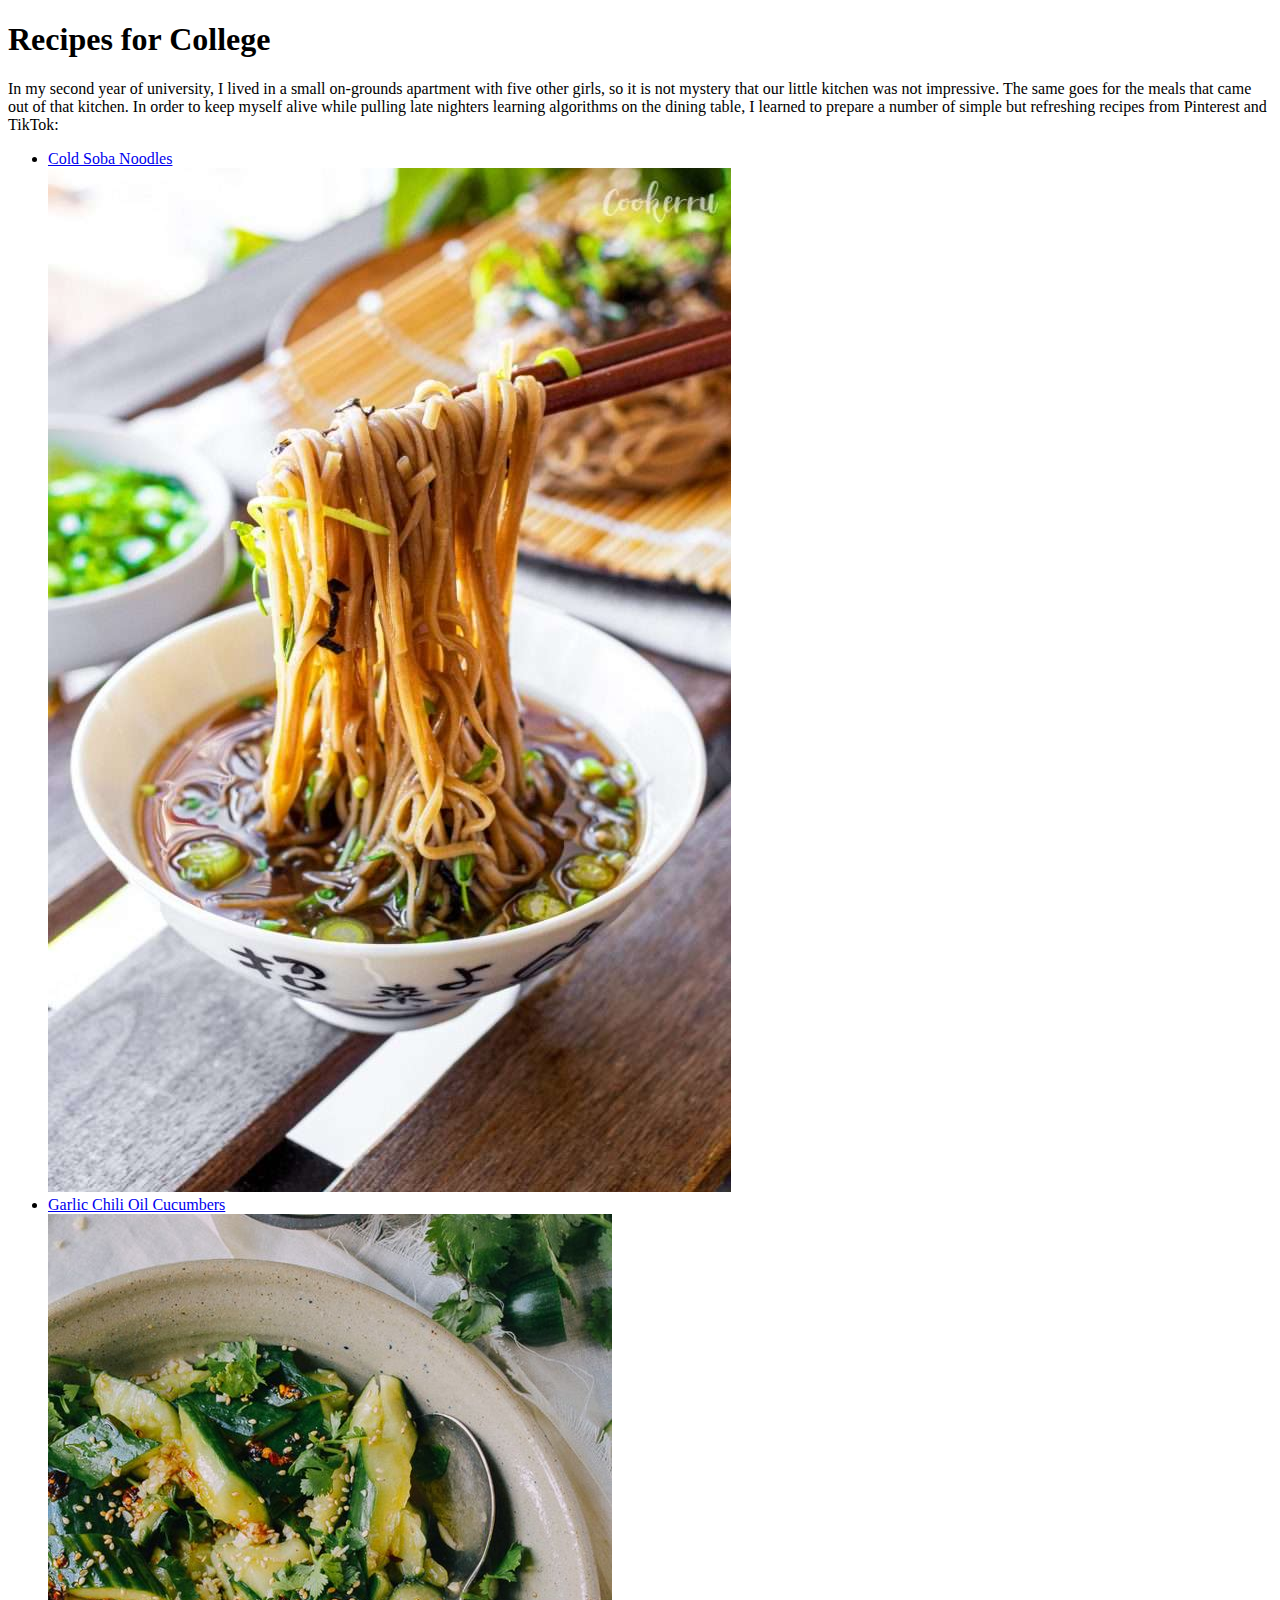
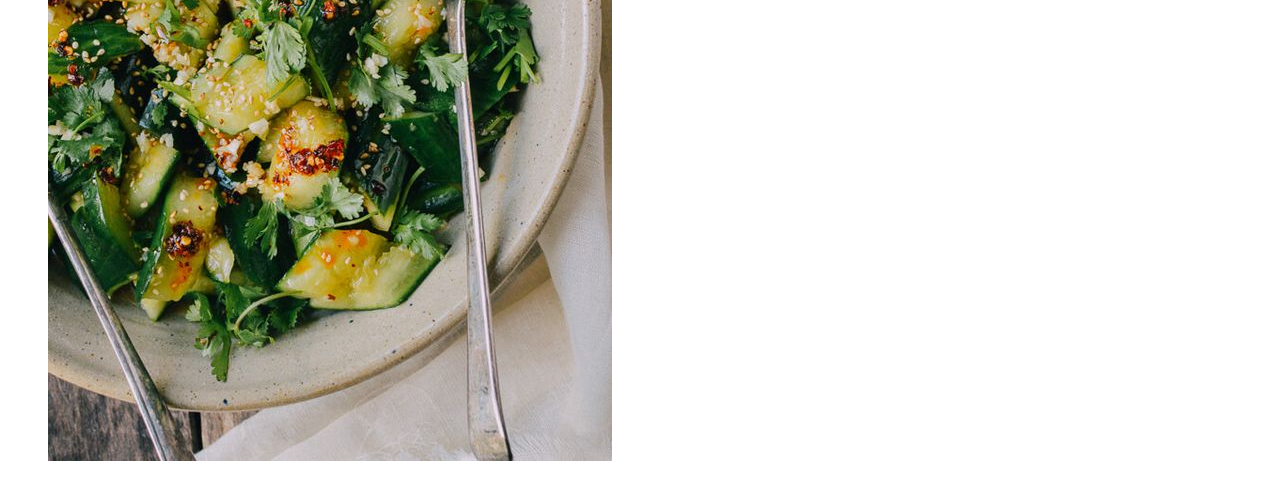
==== index.html @ 3a8f377d "Reformat index.html and start second recipe" ====
<!DOCTYPE html>
<html lang="en">
    <head>
        <meta charset="utf-8">
        <title>Recipes</title>
    </head>
    <body>
        <h1>Recipes for College</h1>
        <p>In my second year of university, I lived in a small on-grounds apartment with five other girls, so it is not mystery that our little kitchen was not impressive.
            The same goes for the meals that came out of that kitchen.
            In order to keep myself alive while pulling late nighters learning algorithms on the dining table, I learned to prepare a number of simple but refreshing recipes from Pinterest and TikTok:
            <ul>
                <li><a href="./recipes/soba.html">Cold Soba Noodles</a></li>
                <a href="./recipes/soba.html"><img src="./images/soba.jpg"></a>
                <li><a href="./recipes/garlicchilicucumber.html">Garlic Chili Oil Cucumbers</a></li>
                <a href="./recipes/garlicchilicucumber.html"><img src="./images/cucumber.jpg"></a>
            </ul>
        </p>
    </body>
</html>
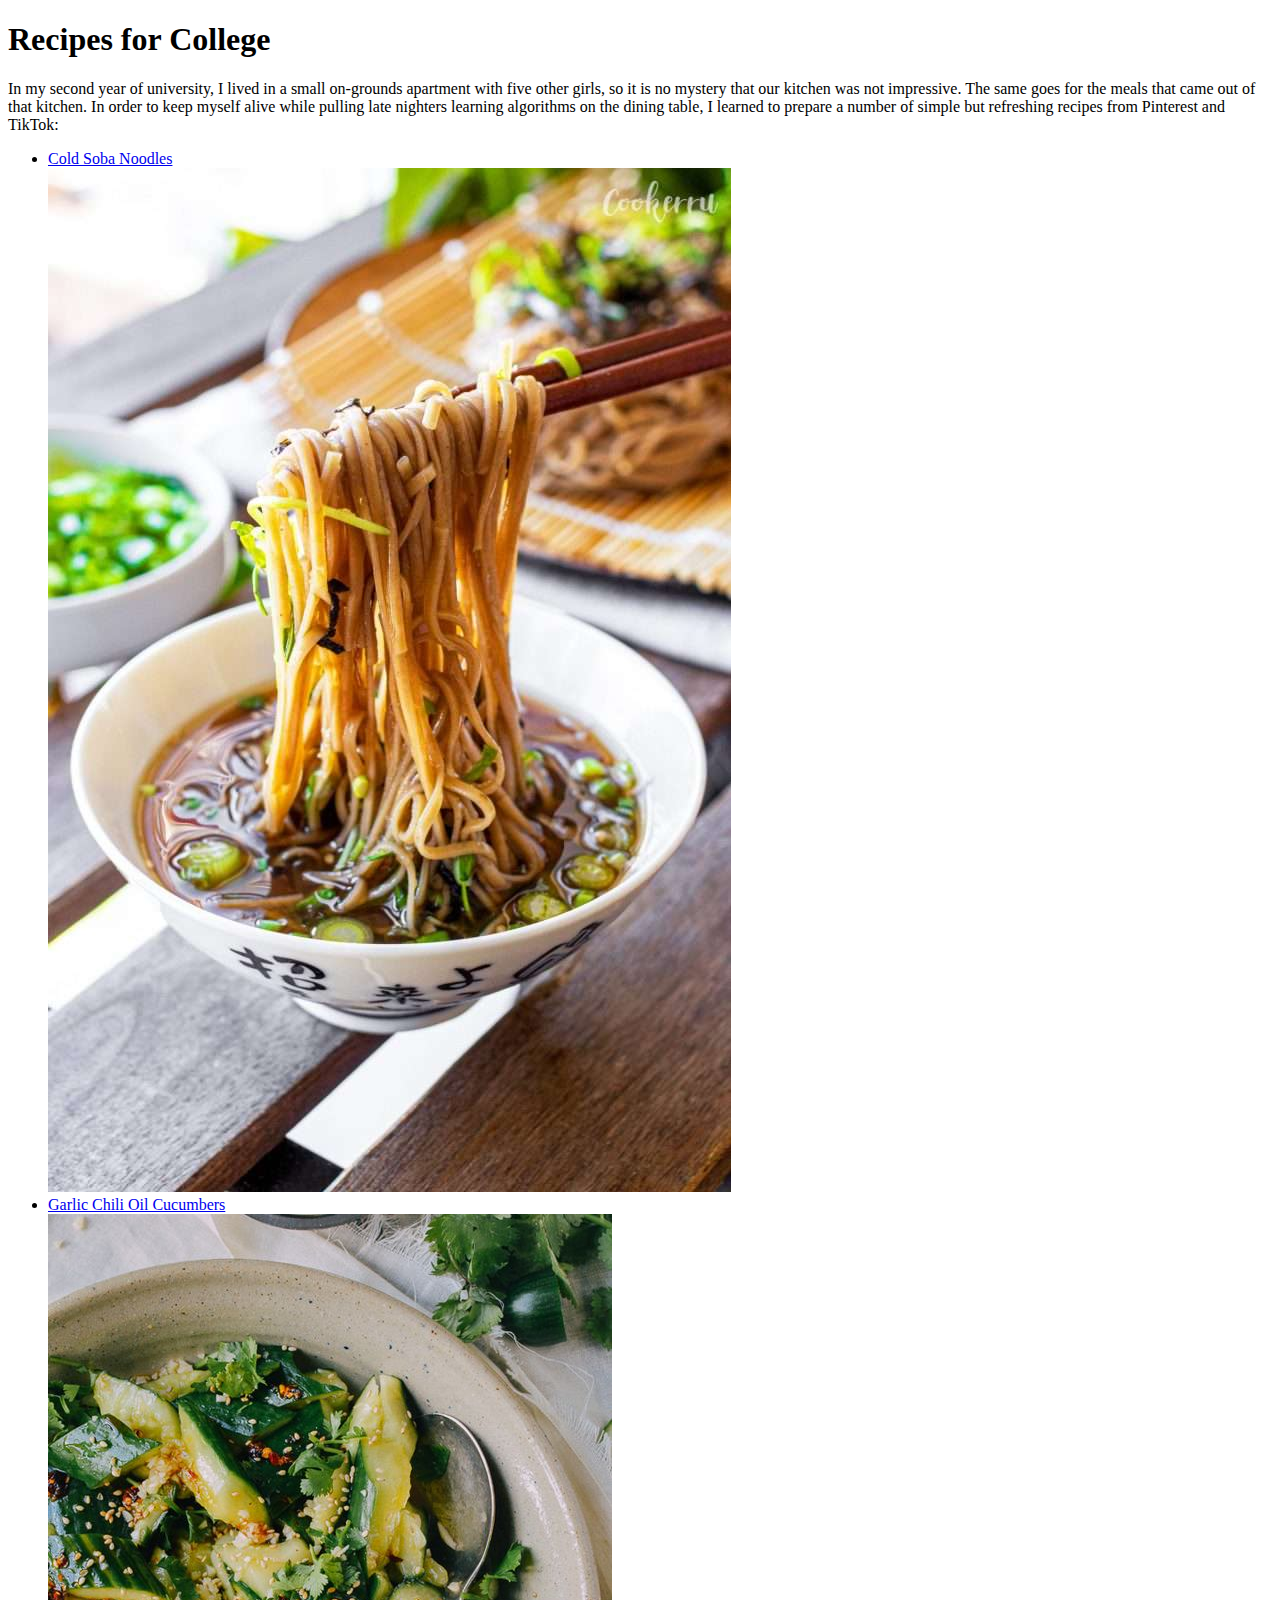
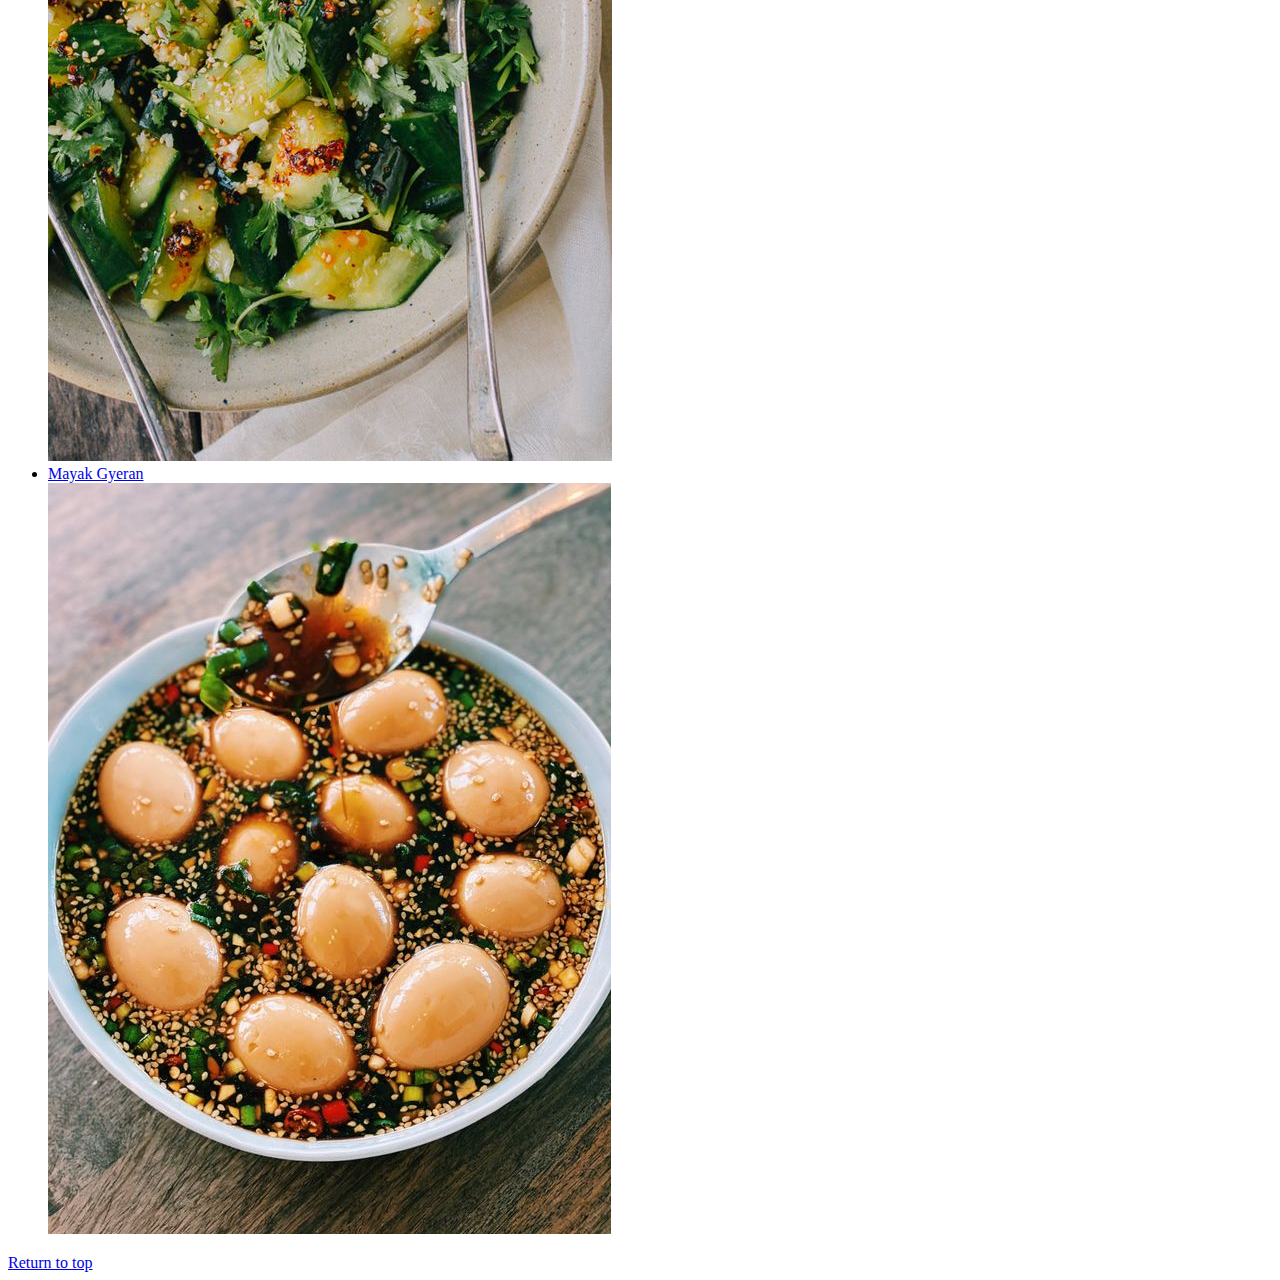
==== commit 34f42605: "Add mayak gyeran image" ====
--- a/index.html
+++ b/index.html
@@ -6,7 +6,7 @@
     </head>
     <body>
         <h1>Recipes for College</h1>
-        <p>In my second year of university, I lived in a small on-grounds apartment with five other girls, so it is not mystery that our little kitchen was not impressive.
+        <p>In my second year of university, I lived in a small on-grounds apartment with five other girls, so it is no mystery that our kitchen was not impressive.
             The same goes for the meals that came out of that kitchen.
             In order to keep myself alive while pulling late nighters learning algorithms on the dining table, I learned to prepare a number of simple but refreshing recipes from Pinterest and TikTok:
             <ul>
@@ -14,7 +14,10 @@
                 <a href="./recipes/soba.html"><img src="./images/soba.jpg"></a>
                 <li><a href="./recipes/garlicchilicucumber.html">Garlic Chili Oil Cucumbers</a></li>
                 <a href="./recipes/garlicchilicucumber.html"><img src="./images/cucumber.jpg"></a>
+                <li><a href="./recipes/mayakgyeran.html">Mayak Gyeran</a></li>
+                <a href="./recipes/mayakgyeran.html"><img src="./images/mayakgyeran.jpg"></a>
             </ul>
         </p>
+        <a href="./index.html">Return to top</a>
     </body>
 </html>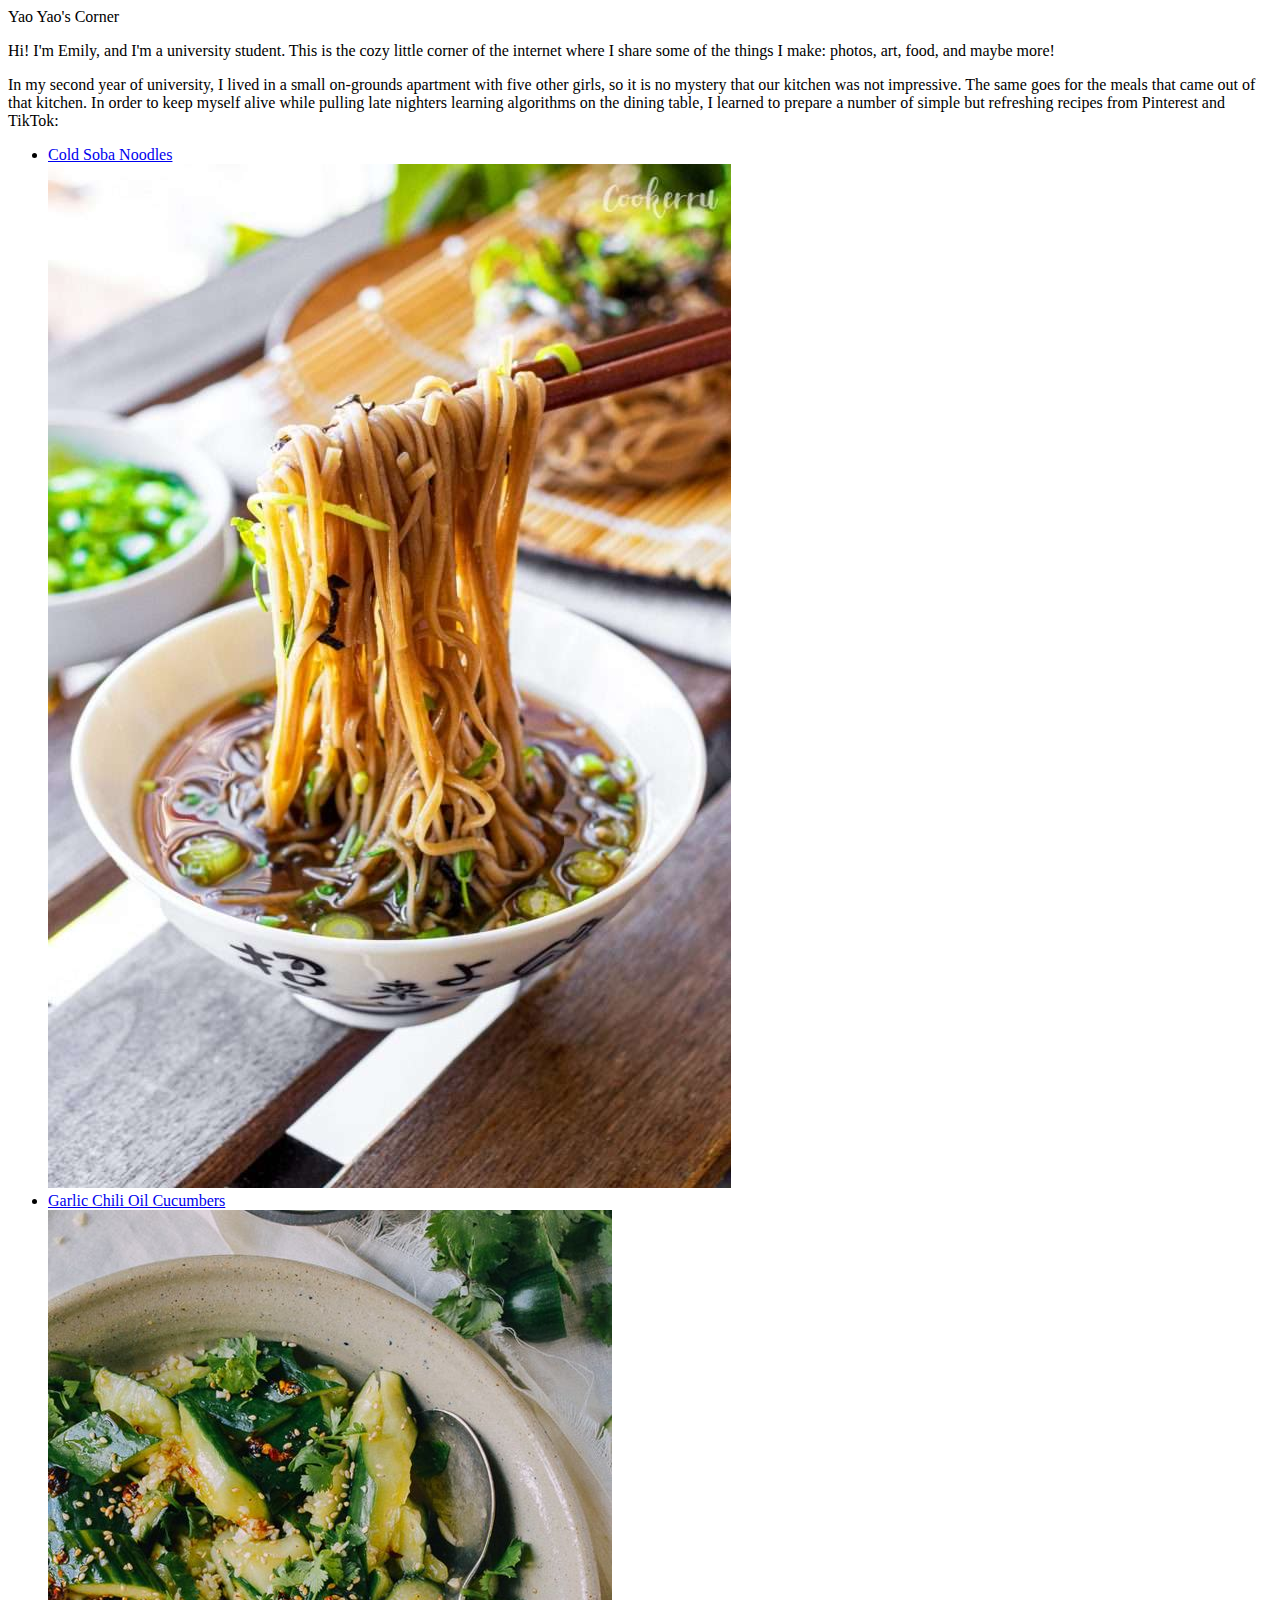
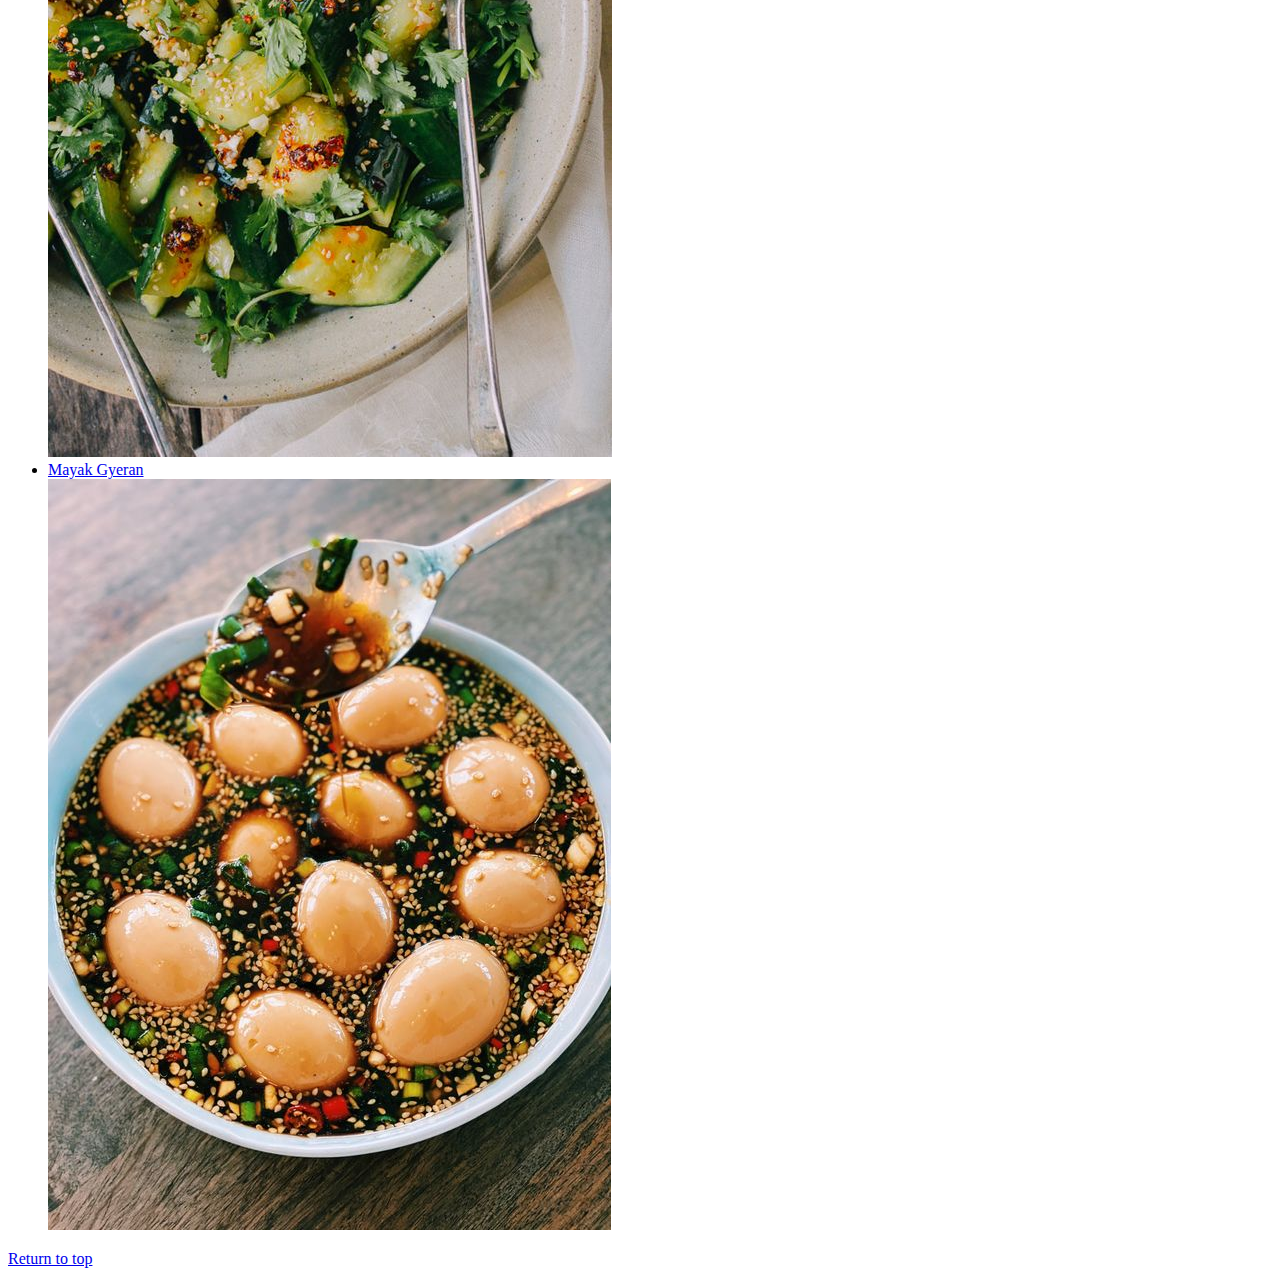
==== commit 4a9cf0ce: "Rename website and add intro" ====
--- a/index.html
+++ b/index.html
@@ -2,11 +2,14 @@
 <html lang="en">
     <head>
         <meta charset="utf-8">
-        <title>Recipes</title>
+        <title>Yao Yao's Corner</title>
     </head>
     <body>
-        <h1>Recipes for College</h1>
-        <p>In my second year of university, I lived in a small on-grounds apartment with five other girls, so it is no mystery that our kitchen was not impressive.
+        <div class="title">Yao Yao's Corner</div>
+        <p class = "intro">Hi! I'm Emily, and I'm a university student.
+            This is the cozy little corner of the internet where I share some of the things I make: photos, art, food, and maybe more!
+        </p>
+        <p class = "post">In my second year of university, I lived in a small on-grounds apartment with five other girls, so it is no mystery that our kitchen was not impressive.
             The same goes for the meals that came out of that kitchen.
             In order to keep myself alive while pulling late nighters learning algorithms on the dining table, I learned to prepare a number of simple but refreshing recipes from Pinterest and TikTok:
             <ul>
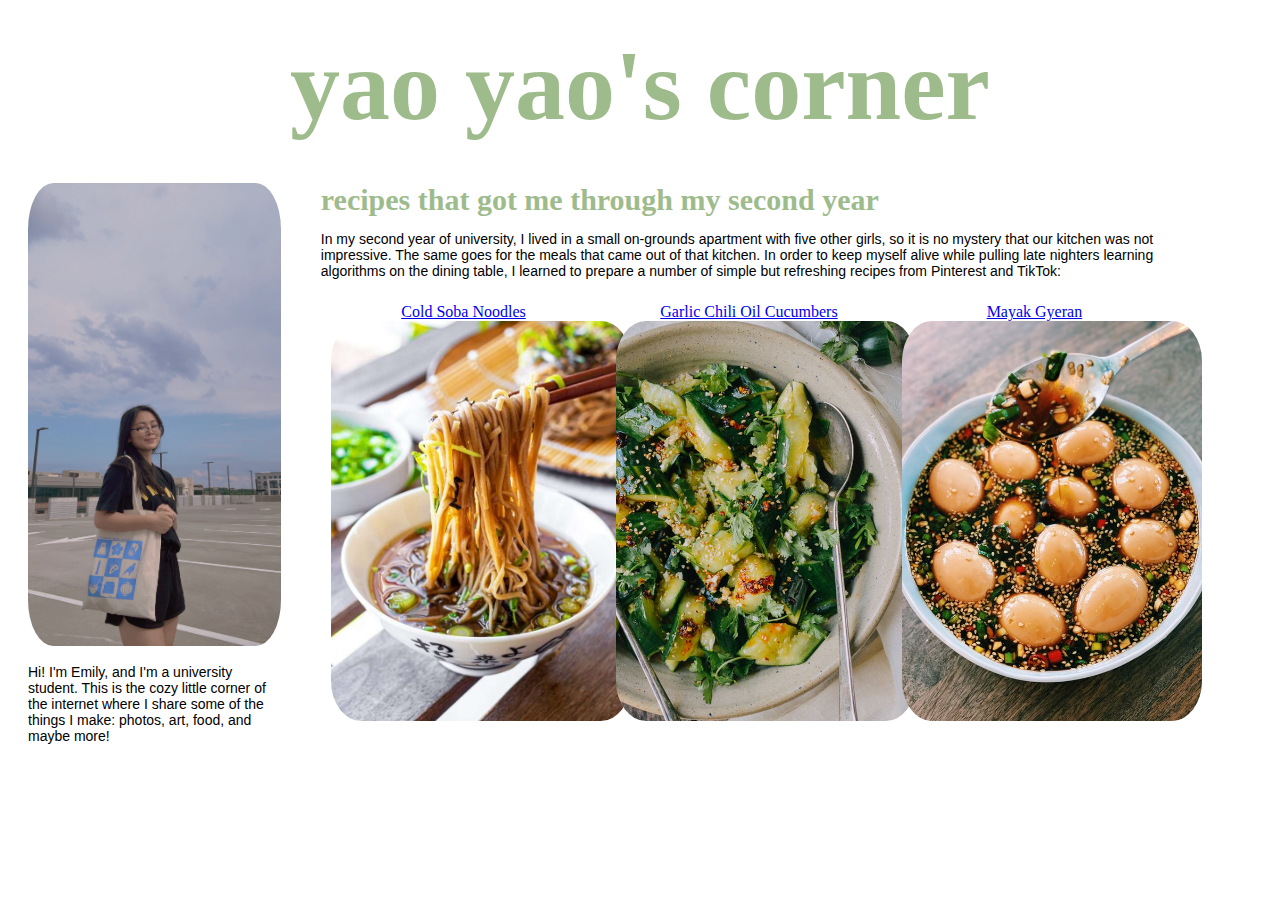
==== commit 6ff2974a: "Reorganize html to add columns and images." ====
--- a/index.html
+++ b/index.html
@@ -3,24 +3,34 @@
     <head>
         <meta charset="utf-8">
         <title>Yao Yao's Corner</title>
+        <link rel="stylesheet" href="style.css">
     </head>
+
     <body>
-        <div class="title">Yao Yao's Corner</div>
-        <p class = "intro">Hi! I'm Emily, and I'm a university student.
-            This is the cozy little corner of the internet where I share some of the things I make: photos, art, food, and maybe more!
-        </p>
-        <p class = "post">In my second year of university, I lived in a small on-grounds apartment with five other girls, so it is no mystery that our kitchen was not impressive.
-            The same goes for the meals that came out of that kitchen.
-            In order to keep myself alive while pulling late nighters learning algorithms on the dining table, I learned to prepare a number of simple but refreshing recipes from Pinterest and TikTok:
-            <ul>
-                <li><a href="./recipes/soba.html">Cold Soba Noodles</a></li>
-                <a href="./recipes/soba.html"><img src="./images/soba.jpg"></a>
-                <li><a href="./recipes/garlicchilicucumber.html">Garlic Chili Oil Cucumbers</a></li>
-                <a href="./recipes/garlicchilicucumber.html"><img src="./images/cucumber.jpg"></a>
-                <li><a href="./recipes/mayakgyeran.html">Mayak Gyeran</a></li>
-                <a href="./recipes/mayakgyeran.html"><img src="./images/mayakgyeran.jpg"></a>
-            </ul>
-        </p>
-        <a href="./index.html">Return to top</a>
+        <div class="title">yao yao's corner</div>
+
+        <div class="intro">
+            <img src="./images/intro-avatar.png" alt="me">
+            <p>Hi! I'm Emily, and I'm a university student.
+                This is the cozy little corner of the internet where I share some of the things I make: photos, art, food, and maybe more!
+            </p>
+        </div>
+
+        <div class="blog">
+            <div class="post">
+                <div class="subheading">recipes that got me through my second year</div>
+                <p class="description">In my second year of university, I lived in a small on-grounds apartment with five other girls, so it is no mystery that our kitchen was not impressive.
+                    The same goes for the meals that came out of that kitchen.
+                    In order to keep myself alive while pulling late nighters learning algorithms on the dining table, I learned to prepare a number of simple but refreshing recipes from Pinterest and TikTok:
+                    <div class="recipe"><a href="./recipes/soba.html">Cold Soba Noodles</a>
+                        <a href="./recipes/soba.html"><img src="./images/soba.jpg"></a></div>
+                    <div class="recipe"><a href="./recipes/garlicchilicucumber.html">Garlic Chili Oil Cucumbers</a>
+                        <a href="./recipes/garlicchilicucumber.html"><img src="./images/cucumber.jpg"></a></div>
+                    <div class="recipe"><a href="./recipes/mayakgyeran.html">Mayak Gyeran</a>
+                        <a href="./recipes/mayakgyeran.html"><img src="./images/mayakgyeran.jpg"></a></div>
+                </p>
+            </div>
+        </div>
+        
     </body>
 </html>--- a/style.css
+++ b/style.css
@@ -0,0 +1,49 @@
+.title{
+    font-family: 'Georgia', serif;
+    font-weight: bold;
+    font-size: 100px;
+    text-align: center;
+    color:rgb(158, 187, 140);
+    padding: 20px;
+}
+
+p {
+    font-family: 'Verdana', 'Garamond', sans-serif;
+    font-size: 14px;
+}
+
+.intro{
+    float: left;
+    width: 20%;
+    padding: 20px;
+}
+.intro img{
+    width: 100%;
+    height: auto;
+    border-radius: 10%;
+}
+
+.blog{
+    float: left;
+    width: 70%;
+    padding: 20px; 
+}
+.subheading{
+    font-family: 'Georgia', serif;
+    font-weight: bold;
+    font-size: 30px;
+    color:rgb(158, 187, 140);
+}
+
+.recipe{
+    float: left;
+    width: 30%;
+    padding: 10px;
+    text-align: center;
+}
+.recipe img{
+    width: 300px;
+    height: 400px;
+    object-fit: cover;
+    border-radius: 10%;
+}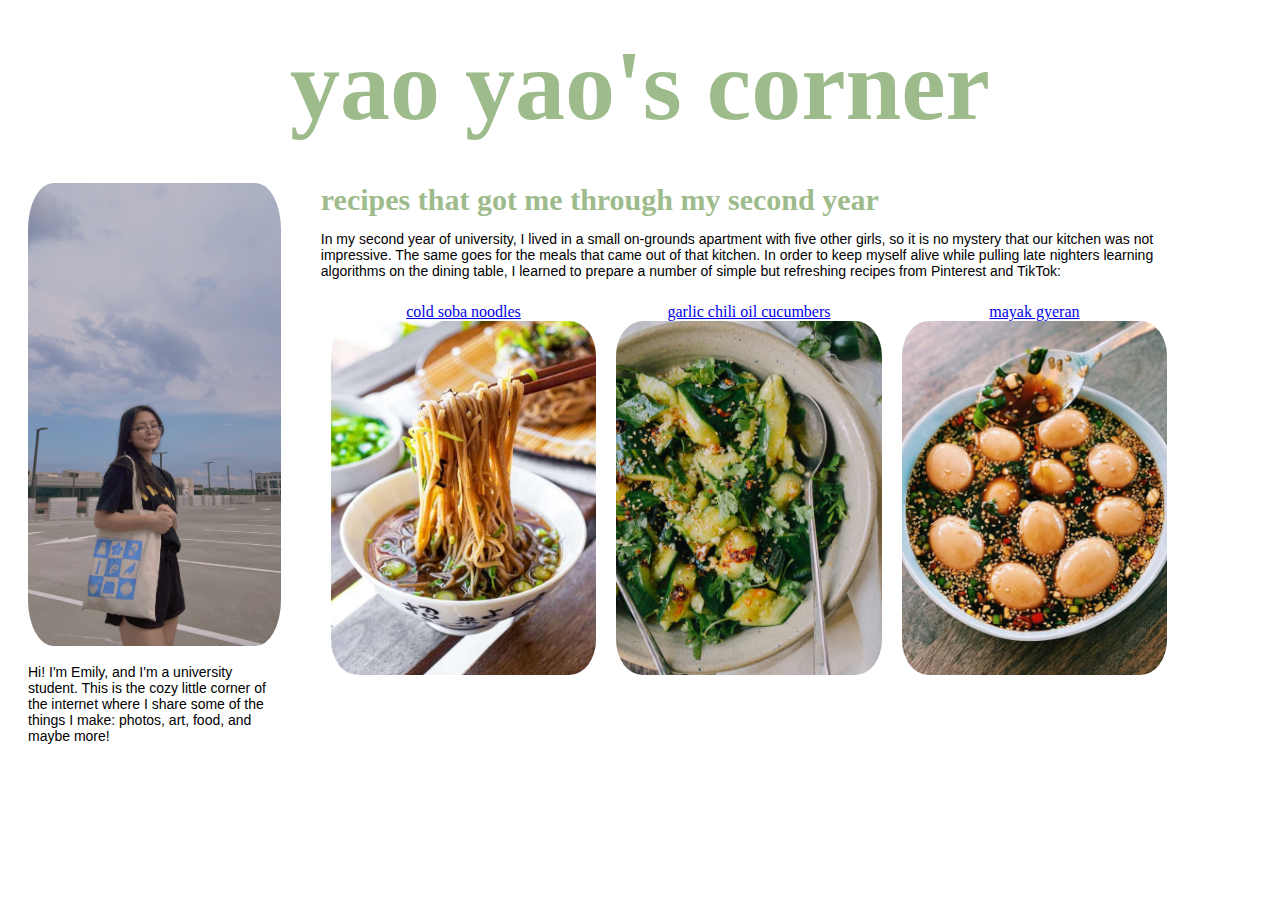
==== commit 9aa71a52: "Resize images and lowercase headings on index" ====
--- a/index.html
+++ b/index.html
@@ -22,11 +22,11 @@
                 <p class="description">In my second year of university, I lived in a small on-grounds apartment with five other girls, so it is no mystery that our kitchen was not impressive.
                     The same goes for the meals that came out of that kitchen.
                     In order to keep myself alive while pulling late nighters learning algorithms on the dining table, I learned to prepare a number of simple but refreshing recipes from Pinterest and TikTok:
-                    <div class="recipe"><a href="./recipes/soba.html">Cold Soba Noodles</a>
+                    <div class="recipe"><a href="./recipes/soba.html">cold soba noodles</a>
                         <a href="./recipes/soba.html"><img src="./images/soba.jpg"></a></div>
-                    <div class="recipe"><a href="./recipes/garlicchilicucumber.html">Garlic Chili Oil Cucumbers</a>
+                    <div class="recipe"><a href="./recipes/garlicchilicucumber.html">garlic chili oil cucumbers</a>
                         <a href="./recipes/garlicchilicucumber.html"><img src="./images/cucumber.jpg"></a></div>
-                    <div class="recipe"><a href="./recipes/mayakgyeran.html">Mayak Gyeran</a>
+                    <div class="recipe"><a href="./recipes/mayakgyeran.html">mayak gyeran</a>
                         <a href="./recipes/mayakgyeran.html"><img src="./images/mayakgyeran.jpg"></a></div>
                 </p>
             </div>
--- a/style.css
+++ b/style.css
@@ -40,10 +40,11 @@
     width: 30%;
     padding: 10px;
     text-align: center;
+    color:rgb(158, 187, 140);
 }
 .recipe img{
-    width: 300px;
-    height: 400px;
+    width: 100%;
+    height: auto;
     object-fit: cover;
     border-radius: 10%;
 }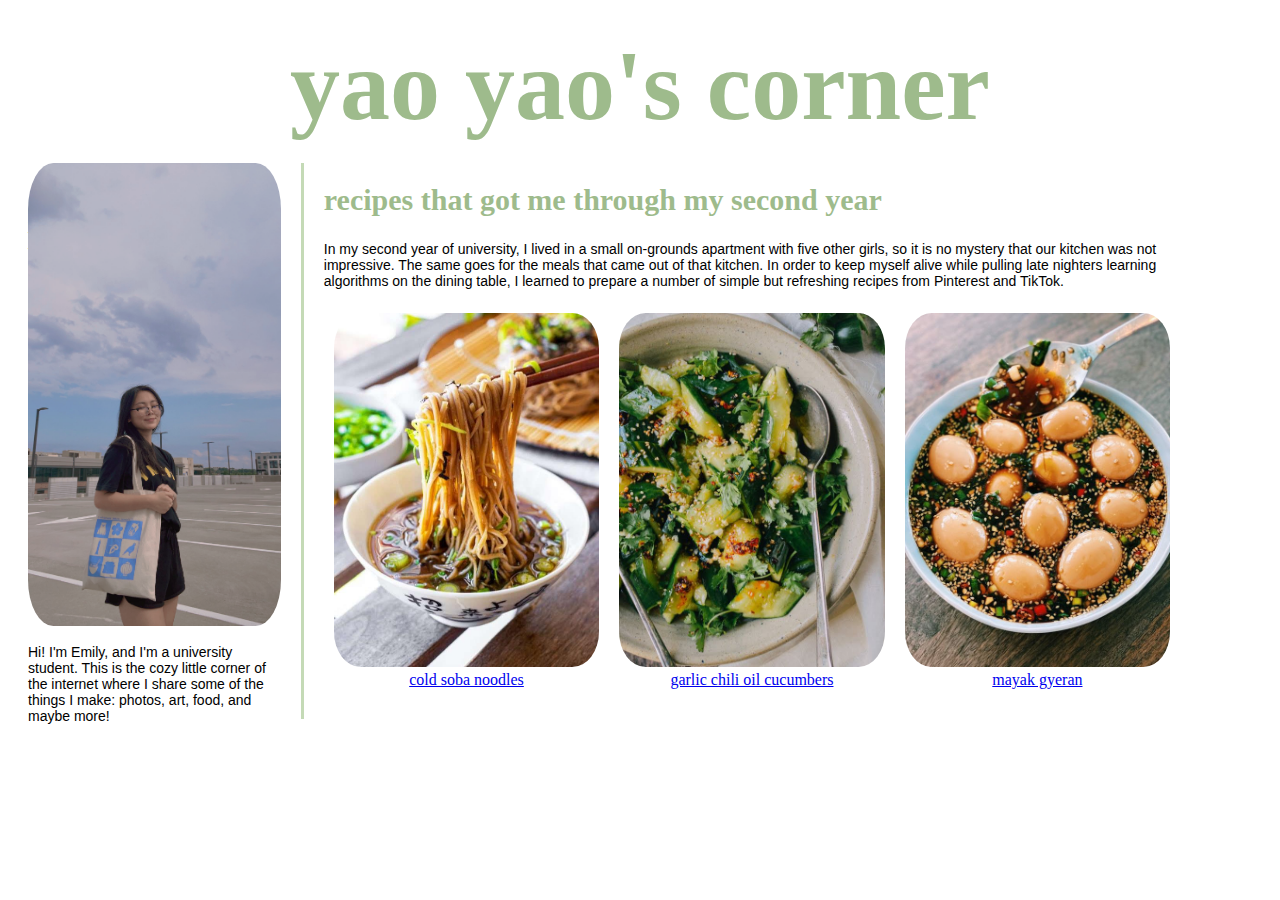
==== commit fe986e51: "Add border to left of blog on index" ====
--- a/index.html
+++ b/index.html
@@ -21,14 +21,20 @@
                 <div class="subheading">recipes that got me through my second year</div>
                 <p class="description">In my second year of university, I lived in a small on-grounds apartment with five other girls, so it is no mystery that our kitchen was not impressive.
                     The same goes for the meals that came out of that kitchen.
-                    In order to keep myself alive while pulling late nighters learning algorithms on the dining table, I learned to prepare a number of simple but refreshing recipes from Pinterest and TikTok:
-                    <div class="recipe"><a href="./recipes/soba.html">cold soba noodles</a>
-                        <a href="./recipes/soba.html"><img src="./images/soba.jpg"></a></div>
-                    <div class="recipe"><a href="./recipes/garlicchilicucumber.html">garlic chili oil cucumbers</a>
-                        <a href="./recipes/garlicchilicucumber.html"><img src="./images/cucumber.jpg"></a></div>
-                    <div class="recipe"><a href="./recipes/mayakgyeran.html">mayak gyeran</a>
-                        <a href="./recipes/mayakgyeran.html"><img src="./images/mayakgyeran.jpg"></a></div>
+                    In order to keep myself alive while pulling late nighters learning algorithms on the dining table, I learned to prepare a number of simple but refreshing recipes from Pinterest and TikTok.
                 </p>
+                <div class="recipe">
+                    <a href="./recipes/soba.html"><img src="./images/soba.jpg"></a>
+                    <a href="./recipes/soba.html">cold soba noodles</a>
+                </div>
+                <div class="recipe">
+                    <a href="./recipes/garlicchilicucumber.html"><img src="./images/cucumber.jpg"></a>
+                    <a href="./recipes/garlicchilicucumber.html">garlic chili oil cucumbers</a>
+                </div>
+                <div class="recipe">
+                    <a href="./recipes/mayakgyeran.html"><img src="./images/mayakgyeran.jpg"></a>
+                    <a href="./recipes/mayakgyeran.html">mayak gyeran</a>
+                </div>
             </div>
         </div>
         
--- a/style.css
+++ b/style.css
@@ -15,7 +15,8 @@
 .intro{
     float: left;
     width: 20%;
-    padding: 20px;
+    padding-left: 20px;
+    padding-right: 20px;
 }
 .intro img{
     width: 100%;
@@ -27,12 +28,19 @@
     float: left;
     width: 70%;
     padding: 20px; 
+    border-left-style: solid;
+    border-color:rgb(196, 218, 182);
+    
 }
 .subheading{
     font-family: 'Georgia', serif;
     font-weight: bold;
     font-size: 30px;
     color:rgb(158, 187, 140);
+}
+.description{
+    width: 100%;
+    padding-top: 10px;
 }
 
 .recipe{
@@ -45,6 +53,5 @@
 .recipe img{
     width: 100%;
     height: auto;
-    object-fit: cover;
     border-radius: 10%;
-}+}
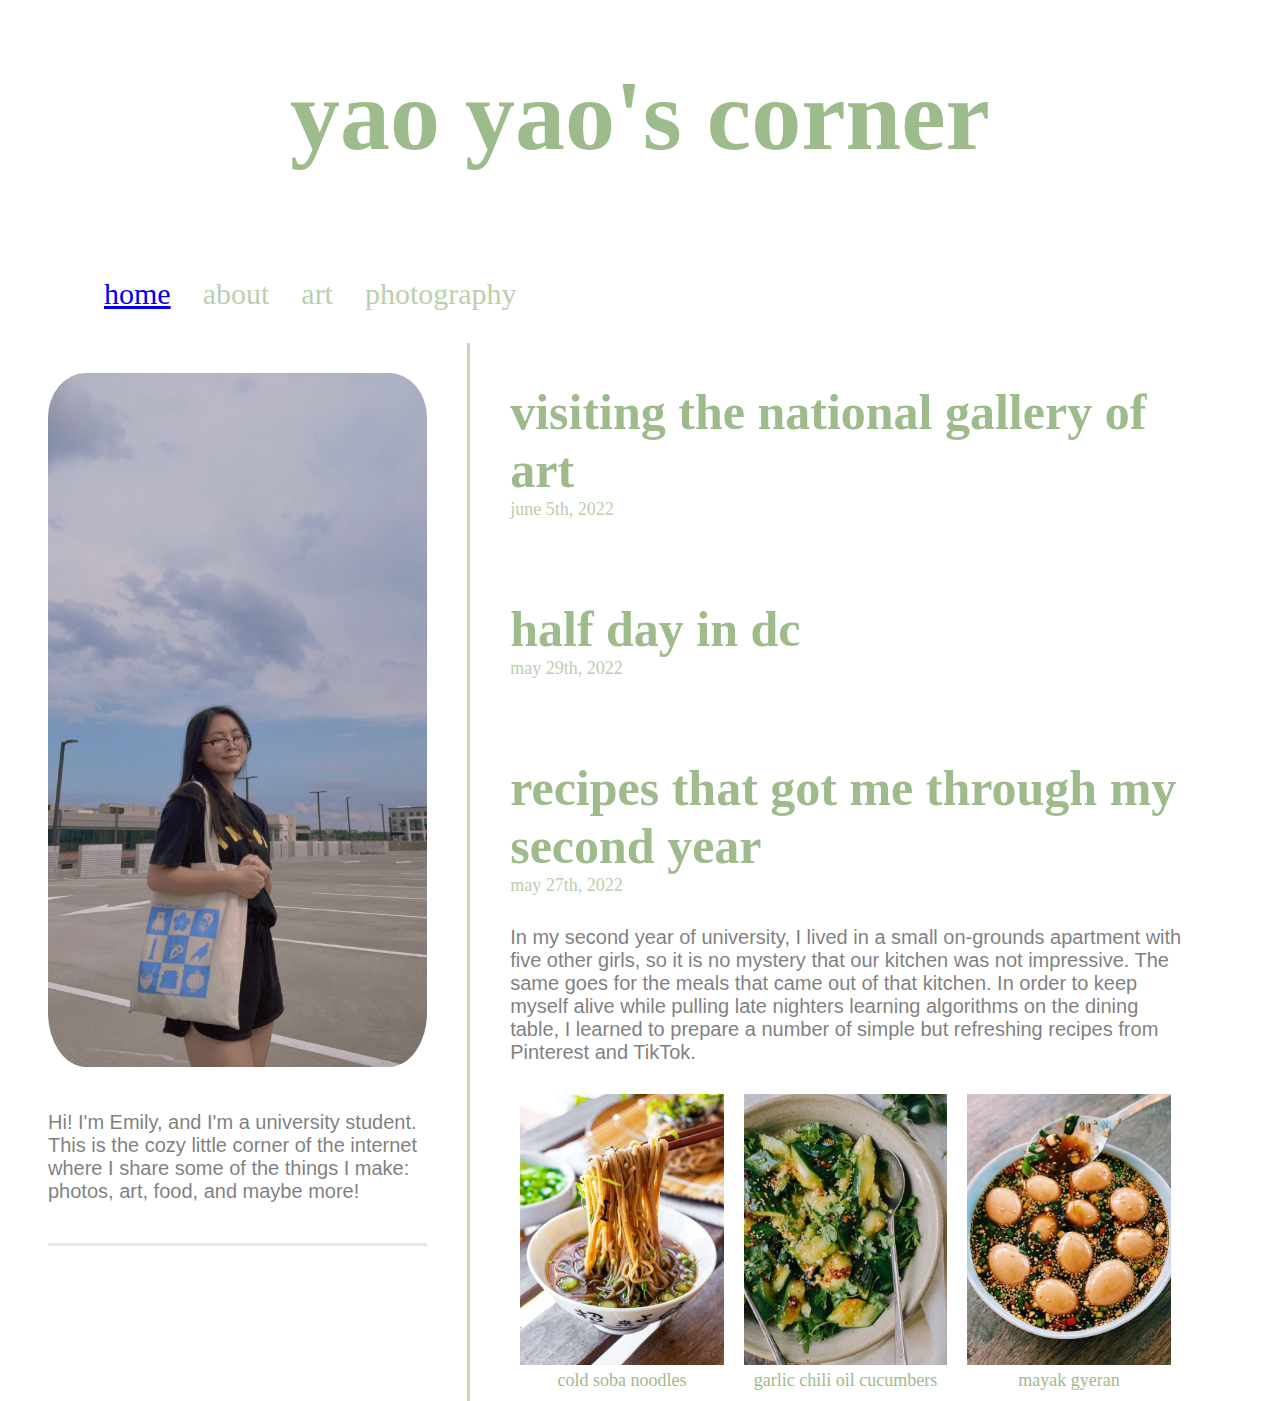
==== commit d072888e: "Resize columns and add navigation bar" ====
--- a/index.html
+++ b/index.html
@@ -9,6 +9,15 @@
     <body>
         <div class="title">yao yao's corner</div>
 
+        <div class="navbar">
+            <ul>
+                <li><div id="home"><a href="./index.html">home</a></div></li>
+                <li><div id="about">about</div></li>
+                <li><div id="art-portfolio">art</div></li>
+                <li><div id="photo-portfolio">photography</div></li>
+            </ul>
+        </div>
+
         <div class="intro">
             <img src="./images/intro-avatar.png" alt="me">
             <p>Hi! I'm Emily, and I'm a university student.
@@ -18,22 +27,34 @@
 
         <div class="blog">
             <div class="post">
+                <div class="subheading">visiting the national gallery of art</div>
+                <div class="date">june 5th, 2022</div>
+
+            </div>
+
+            <div class="post">
+                <div class="subheading">half day in dc</div>
+                <div class="date">may 29th, 2022</div>
+            </div>
+
+            <div class="post">
                 <div class="subheading">recipes that got me through my second year</div>
+                <div class="date">may 27th, 2022</div>
                 <p class="description">In my second year of university, I lived in a small on-grounds apartment with five other girls, so it is no mystery that our kitchen was not impressive.
                     The same goes for the meals that came out of that kitchen.
                     In order to keep myself alive while pulling late nighters learning algorithms on the dining table, I learned to prepare a number of simple but refreshing recipes from Pinterest and TikTok.
                 </p>
                 <div class="recipe">
                     <a href="./recipes/soba.html"><img src="./images/soba.jpg"></a>
-                    <a href="./recipes/soba.html">cold soba noodles</a>
+                    cold soba noodles
                 </div>
                 <div class="recipe">
                     <a href="./recipes/garlicchilicucumber.html"><img src="./images/cucumber.jpg"></a>
-                    <a href="./recipes/garlicchilicucumber.html">garlic chili oil cucumbers</a>
+                    garlic chili oil cucumbers
                 </div>
                 <div class="recipe">
                     <a href="./recipes/mayakgyeran.html"><img src="./images/mayakgyeran.jpg"></a>
-                    <a href="./recipes/mayakgyeran.html">mayak gyeran</a>
+                    mayak gyeran
                 </div>
             </div>
         </div>
--- a/style.css
+++ b/style.css
@@ -4,39 +4,71 @@
     font-size: 100px;
     text-align: center;
     color:rgb(158, 187, 140);
-    padding: 20px;
+    padding: 50px;
 }
-
+.navbar{
+    padding-left: 40px;
+    padding-right: 40px;
+    padding-bottom: 40px;
+    margin: 40px;
+    vertical-align: middle;
+    color:rgb(186, 207, 172);
+}
+.navbar ul{
+    list-style-type: none;
+    margin: 0;
+    padding: 0;
+}
+.navbar li{
+    float: left;
+    padding: 14px 16px;
+    text-align: center;
+    font-size: 30px;
+}
 p {
     font-family: 'Verdana', 'Garamond', sans-serif;
-    font-size: 14px;
+    font-size: 20px;
+    opacity: 50%;
 }
 
 .intro{
     float: left;
-    width: 20%;
-    padding-left: 20px;
-    padding-right: 20px;
+    width: 30%;
+    padding-left: 40px;
+    padding-right: 40px;
+}
+.intro p{
+    padding-bottom: 40px;
+    border-bottom-style: solid;
+    border-color:rgb(196, 218, 182);
 }
 .intro img{
     width: 100%;
     height: auto;
     border-radius: 10%;
+    padding-top: 30px;
+    padding-bottom: 20px;
 }
 
 .blog{
     float: left;
-    width: 70%;
-    padding: 20px; 
+    width: 60%;
     border-left-style: solid;
     border-color:rgb(196, 218, 182);
     
 }
+.post{
+    padding: 40px;
+}
 .subheading{
     font-family: 'Georgia', serif;
     font-weight: bold;
-    font-size: 30px;
+    font-size: 50px;
     color:rgb(158, 187, 140);
+}
+.date{
+    color:rgb(186, 207, 172);
+    font-size: 18px;
 }
 .description{
     width: 100%;
@@ -49,9 +81,9 @@
     padding: 10px;
     text-align: center;
     color:rgb(158, 187, 140);
+    font-size: 18px;
 }
 .recipe img{
     width: 100%;
     height: auto;
-    border-radius: 10%;
 }
